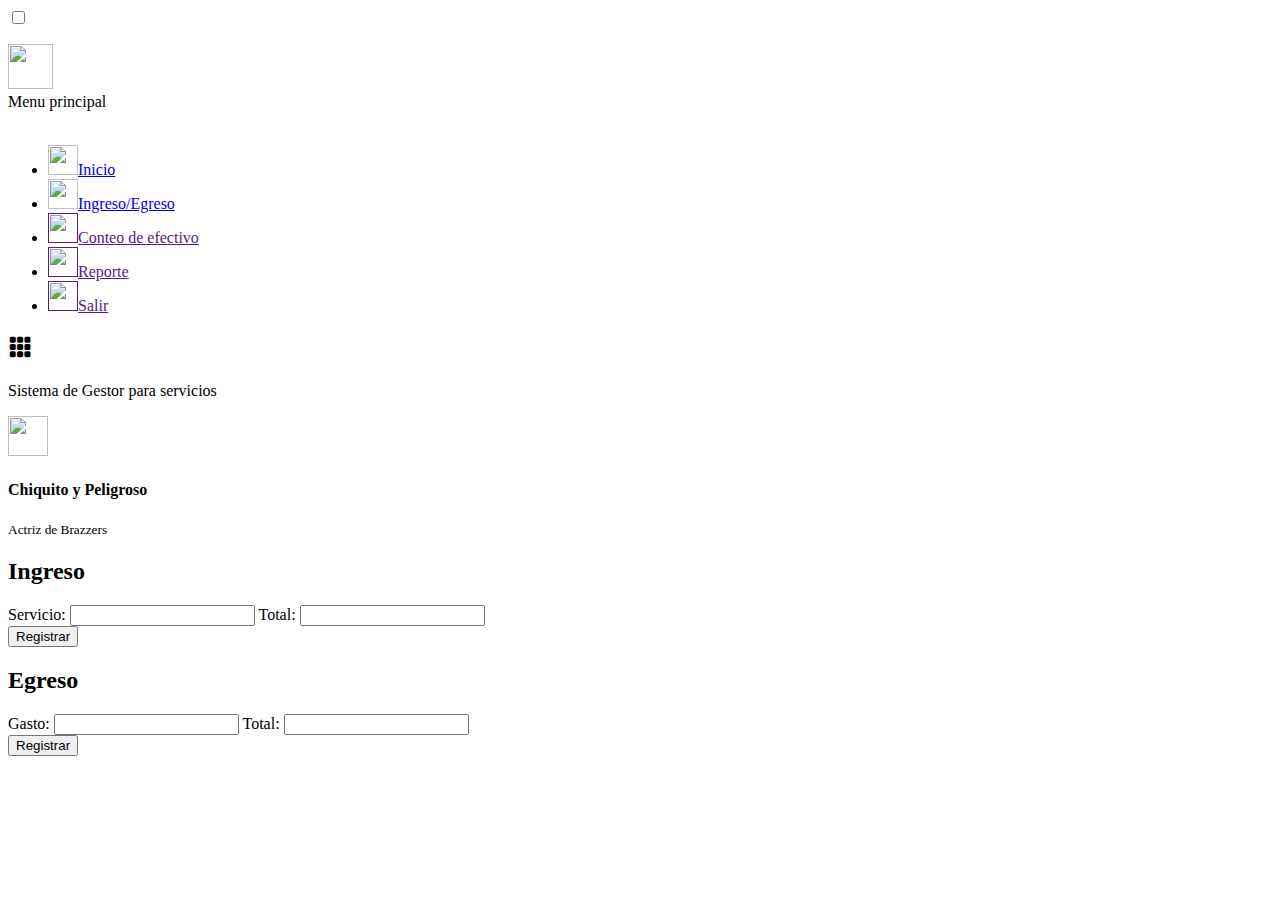
==== Ingreso-egreso.html @ e7e9fcea "Add files via upload" ====
<!DOCTYPE html>
<html lang="en-es">
<head>
    <meta charset="UTF-8">
    <meta http-equiv="X-UA-Compatible" content="IE=edge">
    <meta name="viewport" content="width=device-width, initial-scale=1.0">
    
    <title>Ingreso/Egreso</title>

    <link rel="stylesheet" href="/Estilos/estilo-ingreso-egresos.css">
    <link rel="stylesheet" href="/Estilos/estilo-menu.css">
    <link rel="stylesheet" href="https://cdn.jsdelivr.net/npm/bootstrap-icons@1.5.0/font/bootstrap-icons.css">
    <link rel="preconnect" href="https://fonts.googleapis.com">
    <link rel="preconnect" href="https://fonts.gstatic.com" crossorigin>
    <link href="https://fonts.googleapis.com/css2?family=Lato:wght@300&display=swap" rel="stylesheet">
</head>

<body>

    <input type="checkbox" id="nav-toggle">
    <div class="sidebar">
        <div class="sidebar-brand">
            <p>
                <span><img src="/Img/analitica.png" width="45px" height="45px"></span><br>
                <span>Menu principal</span>
            </p>
        </div>
        <div class="sidebar-menu">
            <ul><br>
                <li><a href="/index.html"><span><img src="/Img/comienzo.png" width="30px" height="30px"></span><span>Inicio</span></a></li>
                <li><a href="/Ingreso-egreso.html" class="active"><span><img src="/Img/tabla-de-ingresos.png" width="30px" height="30px"></span><span>Ingreso/Egreso</span></a></li>
                <li><a href=""><span><img src="/Img/moneda.png" width="30px" height="30px"></span><span>Conteo de efectivo</span></a></li>
                <li><a href=""><span><img src="/Img/reporte-anual.png" width="30px" height="30px"></span><span>Reporte</span></a></li>
                <li><a href="" class="Boton-salir"><span><img src="/Img/salida.png" width="30px" height="30px"></span><span>Salir</span></a></li>
            </ul>
        </div>
    </div>

    <!--Botón para minimizar y maximizar el menú-->
    <div class="main-content">
        <header>
            <h2>
                <label for="nav-toggle" class="botton"><i class="bi bi-grid-3x3-gap-fill"></i></label>
            </h2>
            <div class="title-wrapper">
                <p>Sistema de Gestor para servicios</p>
            </div>
            
            <!--Inicio de sesión-->
            <div class="user-wrapper">
                <img src="/Img/empleados.png" width="40px" height="40px">
                <div>
                    <h4>Chiquito y Peligroso</h4>
                    <small>Actriz de Brazzers</small>
                </div>
            </div>
        </header>
        <div class="formularios">
            <div class="form">
                <form>
                    <h2>Ingreso</h2>
                    <label>Servicio:</label>
                    <input type="text" id="servicio" name="servicio">
                    <label>Total:</label>
                    <input type="number" id="total1" name="total1">
                </form>
                <button>Registrar</button>
            </div>
            <div class="form">
                <form>
                    <h2>Egreso</h2>
                    <label>Gasto:</label>
                    <input type="text" id="gasto" name="gasto">
                    <label>Total:</label>
                    <input type="number" id="total2" name="total2">
                </form>
                <button>Registrar</button>
            </div>
        </div>
    </div>
   
</body>
</html>
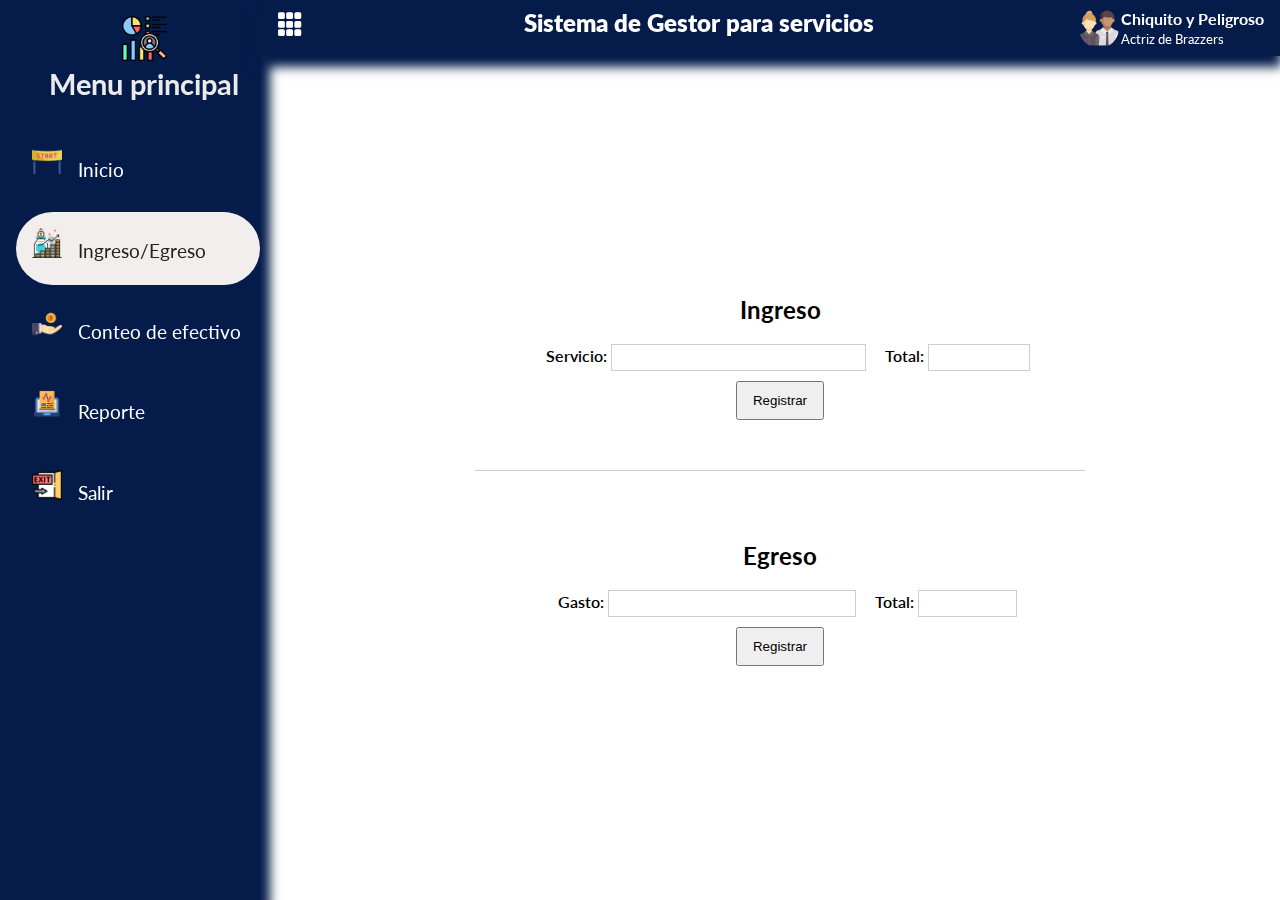
==== commit 0b5692d5: "primeros cambios" ====
--- a/Ingreso-egreso.html
+++ b/Ingreso-egreso.html
@@ -64,7 +64,7 @@
                     <label>Total:</label>
                     <input type="number" id="total1" name="total1">
                 </form>
-                <button>Registrar</button>
+                <button id="btnServicio">Registrar</button>
             </div>
             <div class="form">
                 <form>
@@ -74,7 +74,7 @@
                     <label>Total:</label>
                     <input type="number" id="total2" name="total2">
                 </form>
-                <button>Registrar</button>
+                <button id="btnGastos">Registrar</button>
             </div>
         </div>
     </div>
--- a/Estilos/estilo-ingreso-egresos.css
+++ b/Estilos/estilo-ingreso-egresos.css
@@ -0,0 +1,137 @@
+*{
+    margin: 0;
+    padding: 0;
+    box-sizing: border-box;
+    list-style-type: none;
+    text-decoration: none;
+}
+#nav-toggle:checked + .sidebar .sidebar-menu li{
+    padding-left: 0;
+    padding-right: 0;
+
+}
+
+#nav-toggle:checked + .sidebar .sidebar-menu li span{
+    padding-left: 1rem;
+}
+#nav-toggle:checked + .sidebar {
+    width: 70px;
+}
+#nav-toggle:checked + .sidebar .sidebar-brand,
+#nav-toggle:checked + .sidebar li {
+    padding-left: 0;
+    text-align: center;
+}
+
+#nav-toggle:checked + .sidebar li a{
+    padding-left: 0;
+}
+
+#nav-toggle:checked + .sidebar .sidebar-brand p span:last-child,
+#nav-toggle:checked + .sidebar li a span:last-child {
+    display: none;
+}
+
+#nav-toggle:checked ~ .main-content {
+    margin-left: 70px;
+}
+
+#nav-toggle:checked ~ .main-content header{
+    width: calc(100% - 70px);
+    left: 70px;
+}
+
+.main-content{
+    transition: margin-left 300ms;
+    margin-left: 280px;
+    
+}
+
+header{
+    background: #051c4b;
+    display: flex;
+    justify-content: space-between;
+    padding: 0.5rem 1rem;
+    position: fixed;
+    left: 260px;
+    width: calc(100% - 260px);
+    top: 0;
+    z-index: 100;
+    transition: left 300ms;
+    box-shadow: 0px 10px 10px 1px #051c4b;
+}
+
+#nav-toggle{
+    display: none;
+}
+
+header h2{
+    color: #fff;
+}
+header label i{
+    font-size: 1.7rem;
+    padding-right: 1rem;
+    cursor: pointer;
+}
+
+.title-wrapper {
+    text-align: center;
+    font-size: 1.5rem;
+    font-weight: 800;
+    color: #fff;
+}
+
+.user-wrapper{
+    display: flex;
+    align-items: center;
+    color: #fff;
+}
+
+.user-wrapper img{
+    border-radius: 50%;
+    margin-right: 0.1rem;
+
+}
+.user-wrapper small{
+    display: inline-block;
+    
+}
+.formularios{
+    margin-top: 65px;
+    padding: 1rem 1rem;
+    min-height: calc(100vh - 90px);
+    display: flex;
+    align-items: center;
+    justify-content: center;
+    flex-direction: column;
+}
+.form{
+    padding: 50px;
+    text-align: center;
+    
+}
+.form:first-child{
+    border-bottom: 1px solid rgba( 8, 8, 8, 0.2);
+}
+.form h2{
+    padding: 20px;
+    text-align: center;
+}
+.form label{
+    padding-left: 15px;
+    font-weight: 600;
+}
+.form input{
+    height: 27px;
+    width: 50%;
+    border: 1px solid rgba( 8, 8, 8, 0.2);
+    padding-left: 5px;
+}
+.form input:last-child{
+    width: 20%;
+}
+.form button{
+    padding: 10px 15px 10px 15px;
+    margin-top: 10px;
+}
+
--- a/Estilos/estilo-menu.css
+++ b/Estilos/estilo-menu.css
@@ -0,0 +1,69 @@
+*{
+    margin: 0;
+    padding: 0;
+    box-sizing: border-box;
+    list-style-type: none;
+    text-decoration: none;
+}
+body{
+    font-family: 'Lato', sans-serif;
+}
+.sidebar{
+    width: 260px;
+    position: fixed;
+    left: 0;
+    top: 0;
+    height: 100%;
+    background: #051c4b;
+    z-index: 100;
+    transition: width 300ms;
+    box-shadow: 0px 0px 10px 10px #051c4b;
+}
+.sidebar-brand{
+    height: 80px;
+    padding: 1rem 0rem 1rem 1.8rem;
+    color: #fff;
+    text-align: center;
+    font-weight: bold;
+}
+
+.sidebar-brand span {
+    font-size: 1.8rem;
+    display: inline-block;
+}
+.sidebar-brand:hover {
+    color: rgb(235, 235, 235);
+}
+.sidebar-menu {
+    margin-top: 2rem;
+}
+.sidebar-menu li{
+    width: 100%;
+    margin-bottom: 0.5rem;
+    padding-left: 1rem;
+    padding-right: 0rem;
+}
+.sidebar-menu a{
+    padding-left: 1rem;
+    display: block;
+    color: #fff;
+    white-space: nowrap;
+    font-size: 1.2rem;
+    padding-top: 1rem;
+    padding-bottom: 1.3rem;
+}
+.sidebar-menu a span:first-child{
+    font-size: 1.8rem;
+    padding-right: 1rem;
+}
+.sidebar-menu a.active:hover{
+    background: rgb(243, 238, 238);
+    color: #222;
+    transition: .8s;
+}
+.sidebar-menu li a.active, .sidebar-menu li a:hover{
+    background: rgb(243, 238, 238);
+    color: #222;
+    border-radius: 50px 50px 50px 50px;
+    transition: .8s;
+}
